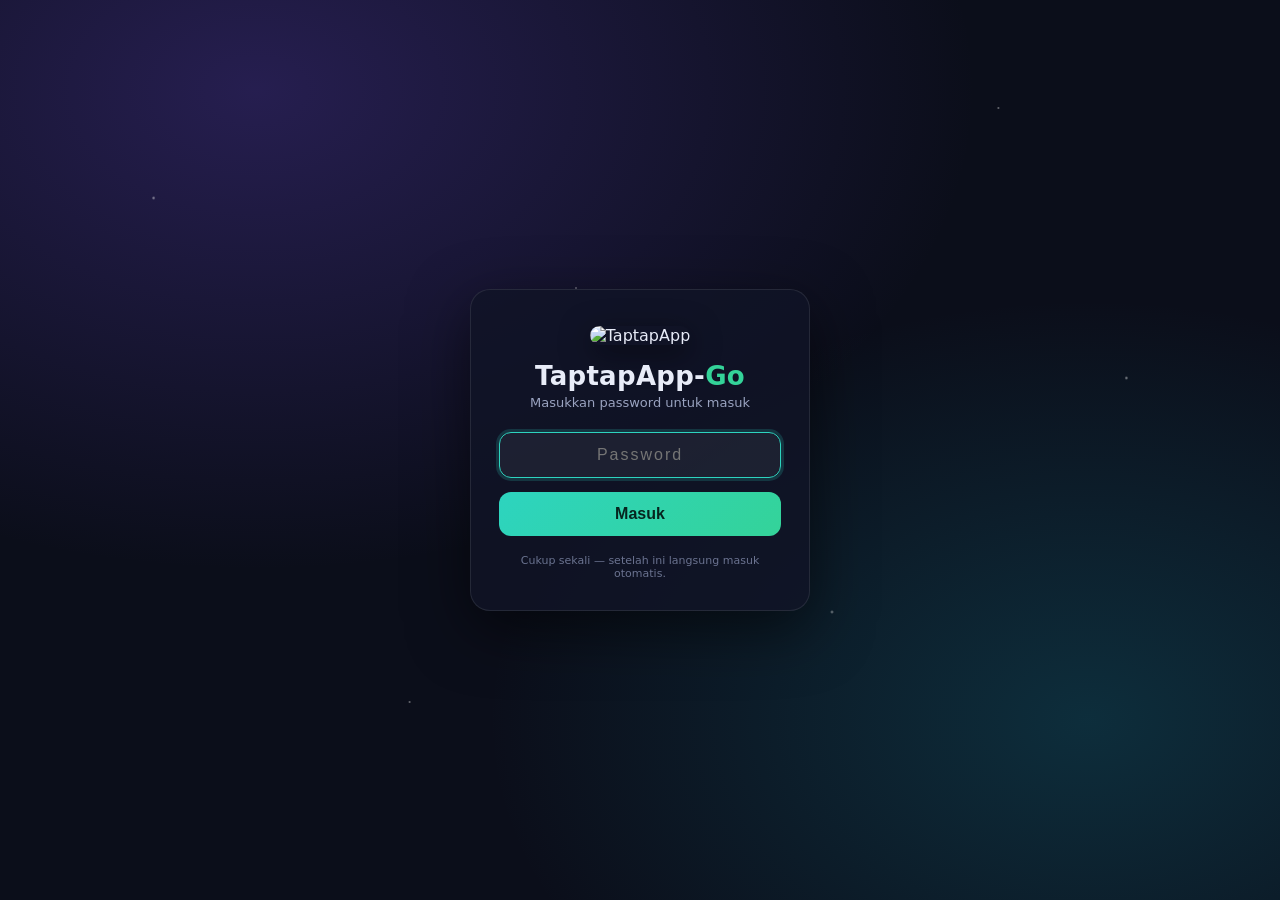
==== src/webui/login.html @ 85e40250 "upload via GitPush" ====
<!DOCTYPE html>
<html lang="id">
<head>
<meta charset="utf-8">
<meta name="viewport" content="width=device-width, initial-scale=1, maximum-scale=1">
<meta name="theme-color" content="#0b0e1a">
<title>Masuk — TaptapApp-Go</title>
<link rel="icon" href="icons/icon-192.png">
<style>
  * { box-sizing: border-box; margin: 0; padding: 0; }
  html, body { height: 100%; }
  body {
    font-family: system-ui, -apple-system, "Segoe UI", Roboto, sans-serif;
    color: #e8ecf8;
    display: flex; align-items: center; justify-content: center;
    background:
      radial-gradient(1200px 800px at 20% 10%, rgba(88,60,180,.35), transparent 60%),
      radial-gradient(1000px 700px at 85% 80%, rgba(20,140,160,.25), transparent 60%),
      #0b0e1a;
    min-height: 100vh; padding: 24px;
  }
  body::before {
    content: ""; position: fixed; inset: 0; pointer-events: none; opacity: .5;
    background-image:
      radial-gradient(2px 2px at 12% 22%, #fff, transparent),
      radial-gradient(1.5px 1.5px at 78% 12%, #fff, transparent),
      radial-gradient(2px 2px at 65% 68%, #fff, transparent),
      radial-gradient(1.5px 1.5px at 32% 78%, #fff, transparent),
      radial-gradient(2px 2px at 88% 42%, #fff, transparent),
      radial-gradient(1.5px 1.5px at 45% 32%, #fff, transparent);
  }
  .box {
    position: relative; width: 100%; max-width: 340px; text-align: center;
    background: rgba(16,20,38,.82); border: 1px solid rgba(255,255,255,.09);
    border-radius: 20px; padding: 36px 28px 30px;
    box-shadow: 0 18px 60px rgba(0,0,0,.55);
  }
  .logo { width: 112px; height: 112px; border-radius: 28px; box-shadow: 0 8px 30px rgba(0,0,0,.5); }
  h1 { font-size: 26px; font-weight: 700; margin: 16px 0 4px; letter-spacing: .3px; }
  h1 .go { color: #34d399; }
  .sub { color: #9aa3c0; font-size: 13px; margin-bottom: 22px; }
  input {
    width: 100%; padding: 13px 15px; font-size: 16px; color: #e8ecf8;
    background: rgba(255,255,255,.06); border: 1px solid rgba(255,255,255,.14);
    border-radius: 12px; outline: none; text-align: center; letter-spacing: 2px;
  }
  input:focus { border-color: #2dd4bf; box-shadow: 0 0 0 3px rgba(45,212,191,.18); }
  button {
    width: 100%; margin-top: 14px; padding: 13px; font-size: 16px; font-weight: 700;
    color: #06251f; background: linear-gradient(135deg, #2dd4bf, #34d399);
    border: 0; border-radius: 12px; cursor: pointer;
  }
  button:active { transform: scale(.98); }
  button:disabled { opacity: .6; }
  .err {
    display: none; margin-top: 12px; font-size: 13px; color: #ff8a8a;
    background: rgba(255,80,80,.1); border: 1px solid rgba(255,80,80,.3);
    border-radius: 10px; padding: 9px;
  }
  .err.show { display: block; animation: shake .3s; }
  @keyframes shake { 25% { transform: translateX(-5px); } 75% { transform: translateX(5px); } }
  .foot { margin-top: 18px; font-size: 11px; color: #6b7390; }
</style>
</head>
<body>
  <div class="box">
    <img class="logo" src="icons/icon-192.png" alt="TaptapApp">
    <h1>TaptapApp-<span class="go">Go</span></h1>
    <div class="sub">Masukkan password untuk masuk</div>
    <form id="f" autocomplete="off">
      <input id="p" type="password" placeholder="Password" autocomplete="current-password">
      <button id="b" type="submit">Masuk</button>
    </form>
    <div class="err" id="e">Password salah, coba lagi.</div>
    <div class="foot">Cukup sekali — setelah ini langsung masuk otomatis.</div>
  </div>
<script>
  var f = document.getElementById('f'), p = document.getElementById('p'),
      b = document.getElementById('b'), e = document.getElementById('e');
  p.focus();
  f.addEventListener('submit', function (ev) {
    ev.preventDefault();
    e.classList.remove('show');
    b.disabled = true; b.textContent = 'Memeriksa…';
    fetch('/api/login', {
      method: 'POST',
      headers: { 'Content-Type': 'application/json' },
      body: JSON.stringify({ password: p.value })
    }).then(function (r) {
      if (r.ok) { location.href = '/taptapapp/'; return; }
      throw 0;
    }).catch(function () {
      e.classList.add('show');
      b.disabled = false; b.textContent = 'Masuk';
      p.select();
    });
  });
</script>
</body>
</html>
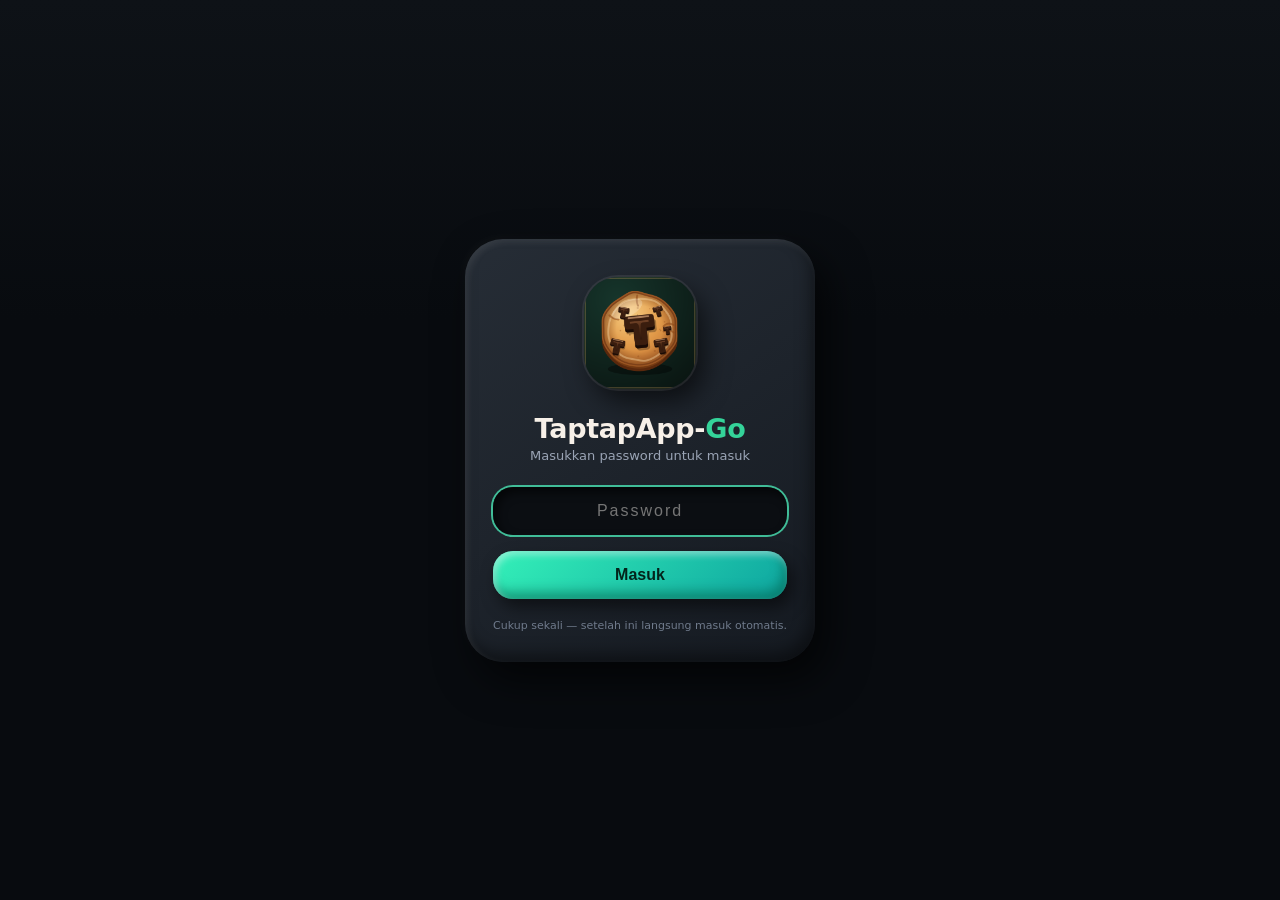
==== commit 8cbcd61d: "upload via GitPush" ====
--- a/src/webui/login.html
+++ b/src/webui/login.html
@@ -3,64 +3,23 @@
 <head>
 <meta charset="utf-8">
 <meta name="viewport" content="width=device-width, initial-scale=1, maximum-scale=1">
-<meta name="theme-color" content="#0b0e1a">
+<meta name="theme-color" content="#080b0f">
 <title>Masuk — TaptapApp-Go</title>
 <link rel="icon" href="icons/icon-192.png">
-<style>
-  * { box-sizing: border-box; margin: 0; padding: 0; }
-  html, body { height: 100%; }
-  body {
-    font-family: system-ui, -apple-system, "Segoe UI", Roboto, sans-serif;
-    color: #e8ecf8;
-    display: flex; align-items: center; justify-content: center;
-    background:
-      radial-gradient(1200px 800px at 20% 10%, rgba(88,60,180,.35), transparent 60%),
-      radial-gradient(1000px 700px at 85% 80%, rgba(20,140,160,.25), transparent 60%),
-      #0b0e1a;
-    min-height: 100vh; padding: 24px;
-  }
-  body::before {
-    content: ""; position: fixed; inset: 0; pointer-events: none; opacity: .5;
-    background-image:
-      radial-gradient(2px 2px at 12% 22%, #fff, transparent),
-      radial-gradient(1.5px 1.5px at 78% 12%, #fff, transparent),
-      radial-gradient(2px 2px at 65% 68%, #fff, transparent),
-      radial-gradient(1.5px 1.5px at 32% 78%, #fff, transparent),
-      radial-gradient(2px 2px at 88% 42%, #fff, transparent),
-      radial-gradient(1.5px 1.5px at 45% 32%, #fff, transparent);
-  }
-  .box {
-    position: relative; width: 100%; max-width: 340px; text-align: center;
-    background: rgba(16,20,38,.82); border: 1px solid rgba(255,255,255,.09);
-    border-radius: 20px; padding: 36px 28px 30px;
-    box-shadow: 0 18px 60px rgba(0,0,0,.55);
-  }
-  .logo { width: 112px; height: 112px; border-radius: 28px; box-shadow: 0 8px 30px rgba(0,0,0,.5); }
-  h1 { font-size: 26px; font-weight: 700; margin: 16px 0 4px; letter-spacing: .3px; }
-  h1 .go { color: #34d399; }
-  .sub { color: #9aa3c0; font-size: 13px; margin-bottom: 22px; }
-  input {
-    width: 100%; padding: 13px 15px; font-size: 16px; color: #e8ecf8;
-    background: rgba(255,255,255,.06); border: 1px solid rgba(255,255,255,.14);
-    border-radius: 12px; outline: none; text-align: center; letter-spacing: 2px;
-  }
-  input:focus { border-color: #2dd4bf; box-shadow: 0 0 0 3px rgba(45,212,191,.18); }
-  button {
-    width: 100%; margin-top: 14px; padding: 13px; font-size: 16px; font-weight: 700;
-    color: #06251f; background: linear-gradient(135deg, #2dd4bf, #34d399);
-    border: 0; border-radius: 12px; cursor: pointer;
-  }
-  button:active { transform: scale(.98); }
-  button:disabled { opacity: .6; }
-  .err {
-    display: none; margin-top: 12px; font-size: 13px; color: #ff8a8a;
-    background: rgba(255,80,80,.1); border: 1px solid rgba(255,80,80,.3);
-    border-radius: 10px; padding: 9px;
-  }
-  .err.show { display: block; animation: shake .3s; }
-  @keyframes shake { 25% { transform: translateX(-5px); } 75% { transform: translateX(5px); } }
-  .foot { margin-top: 18px; font-size: 11px; color: #6b7390; }
-</style>
+<style>*{box-sizing:border-box;margin:0;padding:0}html,body{height:100%}
+body{font-family:ui-rounded,"SF Pro Rounded",Nunito,system-ui,-apple-system,"Segoe UI",Roboto,sans-serif;color:#f7f0e8;display:flex;align-items:center;justify-content:center;background:linear-gradient(180deg,#0e1217,#080b0f 320px),#080b0f;min-height:100vh;padding:24px}
+.box{position:relative;width:100%;max-width:350px;text-align:center;background:linear-gradient(145deg,#262d36,#151a21);border-radius:38px;padding:38px 28px 30px;box-shadow:inset 3px 3px 7px rgba(255,255,255,.09),inset -4px -8px 16px rgba(0,0,0,.45),12px 18px 40px rgba(0,0,0,.65),-3px -3px 9px rgba(255,255,255,.025)}
+.logo{width:112px;height:112px;border-radius:34px;box-shadow:0 0 0 2px rgba(255,255,255,.08),8px 12px 26px rgba(0,0,0,.6)}
+h1{font-size:27px;font-weight:800;margin:20px 0 4px;letter-spacing:-.3px}h1 .go{color:#34d399}
+.sub{color:#9aa4b5;font-size:13px;margin-bottom:24px}
+input{width:100%;padding:15px 16px;font-size:16px;color:#f7f0e8;background:#0b0e12;border:0;border-radius:20px;outline:none;text-align:center;letter-spacing:2px;box-shadow:inset 4px 5px 10px rgba(0,0,0,.6),inset -2px -3px 6px rgba(255,255,255,.05)}
+input:focus{box-shadow:inset 4px 5px 10px rgba(0,0,0,.6),0 0 0 2px rgba(76,240,189,.75)}
+button{width:100%;margin-top:16px;padding:15px;font-size:16px;font-weight:800;color:#03241b;background:linear-gradient(135deg,#34f0b8,#0ea5a0);border:0;border-radius:20px;cursor:pointer;box-shadow:inset 3px 4px 7px rgba(255,255,255,.42),inset -4px -7px 12px rgba(0,95,72,.55),5px 8px 16px rgba(0,0,0,.5)}
+button:active{transform:scale(.97);box-shadow:inset 4px 5px 10px rgba(0,80,60,.6),inset -2px -3px 6px rgba(160,255,225,.25)}
+button:disabled{opacity:.6}
+.err{display:none;margin-top:14px;font-size:13px;font-weight:600;color:#ff9aa4;background:#0b0e12;border-radius:16px;padding:10px;box-shadow:inset 3px 4px 8px rgba(0,0,0,.55)}
+.err.show{display:block;animation:shake .3s}@keyframes shake{25%{transform:translate(-5px)}75%{transform:translate(5px)}}
+.foot{margin-top:20px;font-size:11px;color:#6f7a8b}</style>
 </head>
 <body>
   <div class="box">
@@ -74,27 +33,6 @@
     <div class="err" id="e">Password salah, coba lagi.</div>
     <div class="foot">Cukup sekali — setelah ini langsung masuk otomatis.</div>
   </div>
-<script>
-  var f = document.getElementById('f'), p = document.getElementById('p'),
-      b = document.getElementById('b'), e = document.getElementById('e');
-  p.focus();
-  f.addEventListener('submit', function (ev) {
-    ev.preventDefault();
-    e.classList.remove('show');
-    b.disabled = true; b.textContent = 'Memeriksa…';
-    fetch('/api/login', {
-      method: 'POST',
-      headers: { 'Content-Type': 'application/json' },
-      body: JSON.stringify({ password: p.value })
-    }).then(function (r) {
-      if (r.ok) { location.href = '/taptapapp/'; return; }
-      throw 0;
-    }).catch(function () {
-      e.classList.add('show');
-      b.disabled = false; b.textContent = 'Masuk';
-      p.select();
-    });
-  });
-</script>
+<script>var f=document.getElementById("f"),p=document.getElementById("p"),b=document.getElementById("b"),e=document.getElementById("e");p.focus(),f.addEventListener("submit",function(t){t.preventDefault(),e.classList.remove("show"),b.disabled=!0,b.textContent="Memeriksa\u2026",fetch("/api/login",{method:"POST",headers:{"Content-Type":"application/json"},body:JSON.stringify({password:p.value})}).then(function(n){if(n.ok){location.href="/taptapapp/";return}throw 0}).catch(function(){e.classList.add("show"),b.disabled=!1,b.textContent="Masuk",p.select()})});</script>
 </body>
 </html>
